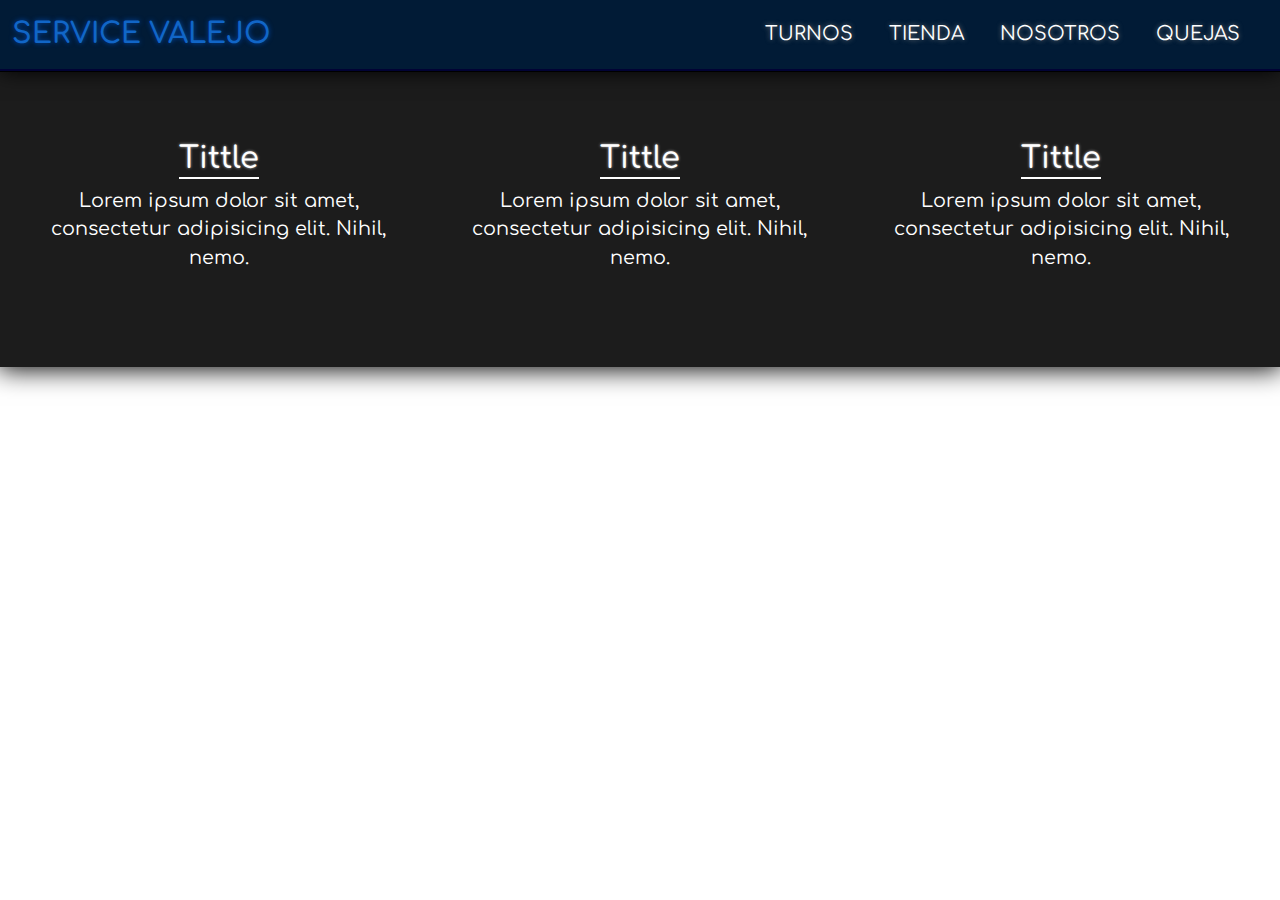
==== pages/nosotros.html @ fddfc399 "Pages y mas" ====
<!DOCTYPE html>
<html lang="en">

<head>
    <meta charset="UTF-8">
    <meta http-equiv="X-UA-Compatible" content="IE=edge">
    <meta name="viewport" content="width=device-width, initial-scale=1.0">
    <title>Service ValeJo | Nosotros</title>

    <!-- CDN Bootstrap -->
    <link rel="stylesheet" href="https://cdn.jsdelivr.net/npm/bootstrap@5.3.0-alpha3/dist/css/bootstrap.min.css">
    <link href="https://cdn.jsdelivr.net/npm/bootstrap@5.3.0-alpha3/dist/css/bootstrap.min.css" rel="stylesheet"
        integrity="sha384-KK94CHFLLe+nY2dmCWGMq91rCGa5gtU4mk92HdvYe+M/SXH301p5ILy+dN9+nJOZ" crossorigin="anonymous">

    <!-- Custom CSS -->
    <link rel="stylesheet" href="../css/style.css">

    <!-- Google Fonts -->
    <link rel="preconnect" href="https://fonts.googleapis.com">
    <link rel="preconnect" href="https://fonts.gstatic.com" crossorigin>
    <link href="https://fonts.googleapis.com/css2?family=Comfortaa:wght@300;400;500;600&display=swap" rel="stylesheet">

</head>

<body>
    <!-- Header - NavBar -->
    <header>
        <nav class="navbar navbar-expand-lg nav__service">
            <div class="container-fluid nav__service_div col-sm-12 col-md-12 col-xxl-12">
                <a class="navbar-brand nav__service-tittle" href="/index.html">SERVICE VALEJO</a>
                <button class="navbar-toggler btn btn-primary" type="button" data-bs-toggle="collapse"
                    data-bs-target="#navbarNav" aria-controls="navbarNav" aria-expanded="false"
                    aria-label="Toggle navigation">
                    <span class="navbar-toggler-icon"></span>
                </button>
                <div class="collapse navbar-collapse nav__service__div" id="navbarNav">
                    <ul class="navbar-nav nav__service_link ms-auto">
                        <li class="nav-item">
                            <a class="nav-link " href="/pages/turnos.html">TURNOS</a>
                        </li>
                        <li class="nav-item">
                            <a class="nav-link" href="/pages/tienda.html">TIENDA</a>
                        </li>
                        <li class="nav-item">
                            <a class="nav-link" href="/pages/nosotros.html">NOSOTROS</a>
                        </li>
                        <li class="nav-item">
                            <a class="nav-link" href="/pages/quejas.html">QUEJAS</a>
                        </li>
                    </ul>
                </div>
            </div>
        </nav>
    </header>
    <!-- Fin - Header - NavBar -->

    <!-- Menu Principal -->
    <main>

    </main>
    <!-- Fin- Menu Principal -->
    
    <!-- Footer -->
    <footer>
        <div class="container-fluid row p-2  m-auto footer__div__info">
            <!-- Div - Footer -->
            <div class=" footer__div col-sm-12 col-md-12 col-lg-4 col-xxl-4">
                <h5>Tittle</h5>
                <p>Lorem ipsum dolor sit amet, consectetur adipisicing elit. Nihil, nemo.</p>
            </div>
            <!-- Div - Footer -->
            <div class="footer__div col-sm-12 col-md-12 col-lg-4 col-xxl-4">
                <h5>Tittle</h5>
                <p>Lorem ipsum dolor sit amet, consectetur adipisicing elit. Nihil, nemo.</p>
            </div>
            <!-- Div - Footer -->
            <div class="footer__div col-sm-12 col-md-12 col-lg-4 col-xxl-4">
                <h5>Tittle</h5>
                <p>Lorem ipsum dolor sit amet, consectetur adipisicing elit. Nihil, nemo.</p>
            </div>
            <!-- Div - Footer -->
    </footer>
    <!-- Fin - Footer -->

    <!-- Java Bootstrap -->
    <script src="https://cdn.jsdelivr.net/npm/bootstrap@5.3.0-alpha3/dist/js/bootstrap.bundle.min.js"
        integrity="sha384-ENjdO4Dr2bkBIFxQpeoTz1HIcje39Wm4jDKdf19U8gI4ddQ3GYNS7NTKfAdVQSZe"
        crossorigin="anonymous"></script>
    <!-- Fin - Java Bootstrap -->

</body>
</html>
---- css/style.css ----
body {
    font-family: 'Comfortaa', cursive;
}

/* Header - NavBar */
.nav__service {
    background-color: #011b36;
    border-bottom: 2px solid #010335;
    box-shadow: 0px 0px 20px black;
}

.nav__service-tittle {
    font-weight: 600;
    font-size: 1.8rem;
    color: #1166c7;
    text-shadow: 0px 0px 5px rgb(3, 73, 177);
    display: flex;
    justify-content: center;
    align-items: center;
    text-align: center;
}

.nav__service-tittle:hover {
    color: rgb(3, 87, 213);
    text-shadow: 0px 0px 5px rgb(2, 75, 221);
}

.nav-item a  {
    display: inline-block;
    color: white;
    text-shadow: 0px 0px 5px rgb(122, 122, 122);
    font-size: 1.2rem;
    margin-right: 20px;
    padding: 2px;
}

.nav-item a:hover {
    color: rgb(205, 204, 204);
    border-bottom: 2px solid white;
}

/* Botton */
.navbar-toggler {
    background-color: rgb(15, 79, 208);
    box-shadow: 0px 0px 10px 0px rgb(10, 23, 128);
    border: 2px solid rgb(0, 64, 167);
}

/* Fin - Header - NavBar */

/* Menu  Principal */
.main__section__principal {
    display: flex;
    flex-direction: column;
    justify-content: center;
    align-items: center;
    text-align: center;
    background-color: #011d3a;;
    margin: 0 auto;
    height:  94vh;
    box-shadow: 0px 0px 15px 1px rgb(10, 1, 59);
}

.main__section__principal h2{
    display: flex;
    color: #3275c0;
    text-shadow: 0px 0px 20px rgb(1, 56, 139);
    font-size: 5rem;
    justify-content: center;
    text-align: center;
}

.main__section__principal h3 {
    color: white;
    text-shadow: 0px 0px 25px grey;
    font-size: 2rem;
}

.main__section__principal p {
    color: white;
    margin-top: 30px;
}
/* Fin Menu  Principal */

/* Menu Carrusel */
.main__section__carrusel {
    border: 2px solid black;
    background-color: #222222;
    box-shadow: 0px 0px 20px 3px black;
}

/* Fin - Menu Carrusel */

/* Menu Información */
.main__section__info {
    color: white;
    background-color: #012244;
    box-shadow: 0px 0px 25px 1px black;
    border: 2px solid black;
}

.main__section__info h3 {
    display: inline-block;
    font-size: 1.7rem;
    border-bottom: 2px solid white;

}

.main__section__text {
    margin-top: 50px;
    margin-bottom: 50px;

}
 
.main__section__info p {
    font-size: 1.2rem;
}
/* Fin - Menu Información */

/* Footer */
.footer__div__info {
    background-color: #1C1C1C;
    color: white;
    display: flex;
    align-items: center;
    text-align: center;
    justify-content: space-around;
    box-shadow: 0px 0px 25px 2px black;
    border-top: 1px solid rgb(0, 0, 0);
}

.footer__div {
    margin-top:  30px;
    margin-bottom: 40px;
    padding: 30px;
}

.footer__div__info h5 {
    display: inline-block;
    font-size: 1.9rem;
    border-bottom: 2px solid white;
    text-shadow: 0px 0px 3px rgb(187, 187, 187);
}   

.footer__div__info p {
    font-size: 1.2rem;
}
/* Fin - Footer */


/* Custom CSS - Turnos */

.main__turnos {
    background-color: #01172F;
}

.main__form {
    padding-top: 30px;
    padding-bottom: 50px;
    color: white;
    display: flex;
    justify-content: center;
}

.form__person {
    background-color: #012244;
    padding: 25px;
    border-radius: 10px;
    box-shadow: 0px 0px 15px 1px black;
}

.tittle-person {
    text-shadow: 0px 0px 20px white;
}

.form-label {
    font-size: 1.2rem;
}

.form-control {
    border: 3px solid rgb(1, 1, 58);
    box-shadow: 0px 0px 10px 0px rgb(3, 2, 32);
}

.text-tarea {
    min-height: 100px;
}

.form__product {
    background-color: #012244;
    padding: 25px;
    border-radius: 10px;
    box-shadow: 0px 0px 15px 1px black;
}

.tittle-product {
    text-shadow: 0px 0px 20px white;
}

/* Fin - Custom CSS - Turnos */
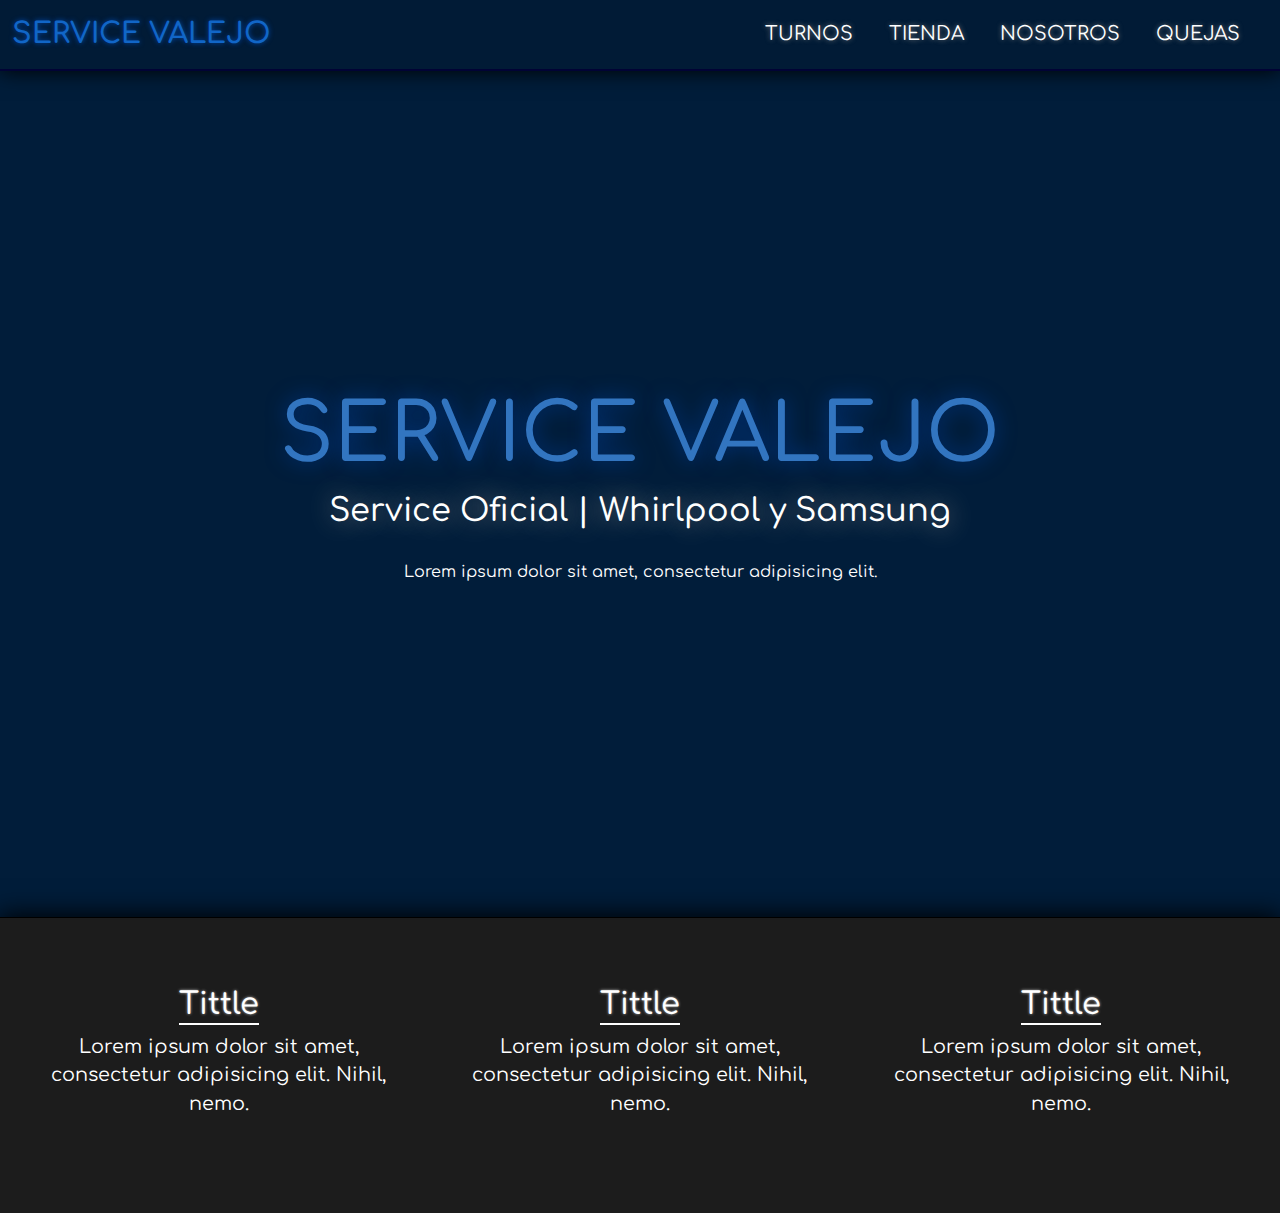
==== commit 22a3ddb6: "main" ====
--- a/pages/nosotros.html
+++ b/pages/nosotros.html
@@ -27,7 +27,7 @@
     <header>
         <nav class="navbar navbar-expand-lg nav__service">
             <div class="container-fluid nav__service_div col-sm-12 col-md-12 col-xxl-12">
-                <a class="navbar-brand nav__service-tittle" href="/index.html">SERVICE VALEJO</a>
+                <a class="navbar-brand nav__service-tittle" href="../index.html">SERVICE VALEJO</a>
                 <button class="navbar-toggler btn btn-primary" type="button" data-bs-toggle="collapse"
                     data-bs-target="#navbarNav" aria-controls="navbarNav" aria-expanded="false"
                     aria-label="Toggle navigation">
@@ -36,16 +36,16 @@
                 <div class="collapse navbar-collapse nav__service__div" id="navbarNav">
                     <ul class="navbar-nav nav__service_link ms-auto">
                         <li class="nav-item">
-                            <a class="nav-link " href="/pages/turnos.html">TURNOS</a>
+                            <a class="nav-link " href="./turnos.html">TURNOS</a>
                         </li>
                         <li class="nav-item">
-                            <a class="nav-link" href="/pages/tienda.html">TIENDA</a>
+                            <a class="nav-link" href="./tienda.html">TIENDA</a>
                         </li>
                         <li class="nav-item">
-                            <a class="nav-link" href="/pages/nosotros.html">NOSOTROS</a>
+                            <a class="nav-link" href="./nosotros.html">NOSOTROS</a>
                         </li>
                         <li class="nav-item">
-                            <a class="nav-link" href="/pages/quejas.html">QUEJAS</a>
+                            <a class="nav-link" href="./quejas.html">QUEJAS</a>
                         </li>
                     </ul>
                 </div>
@@ -56,7 +56,15 @@
 
     <!-- Menu Principal -->
     <main>
-
+        <section>
+            <div class="container-fluid row main__section__principal">
+                <div class="col-sm-12 col-md-12 col-lg-12 col-xxl-12">
+                    <h2>SERVICE VALEJO</h2>
+                    <h3>Service Oficial | Whirlpool y Samsung</h3>
+                    <p>Lorem ipsum dolor sit amet, consectetur adipisicing elit.</p>
+                </div>
+            </div>
+        </section>
     </main>
     <!-- Fin- Menu Principal -->
     
--- a/css/style.css
+++ b/css/style.css
@@ -170,20 +170,17 @@
 }
 
 .tittle-person {
-    text-shadow: 0px 0px 20px white;
+    text-shadow: 0px 0px 50px white;
 }
 
 .form-label {
     font-size: 1.2rem;
+    text-shadow: 0px 0px 40px white;
 }
 
 .form-control {
     border: 3px solid rgb(1, 1, 58);
     box-shadow: 0px 0px 10px 0px rgb(3, 2, 32);
-}
-
-.text-tarea {
-    min-height: 100px;
 }
 
 .form__product {
@@ -194,7 +191,7 @@
 }
 
 .tittle-product {
-    text-shadow: 0px 0px 20px white;
+    text-shadow: 0px 0px 40px white;
 }
 
 /* Fin - Custom CSS - Turnos */